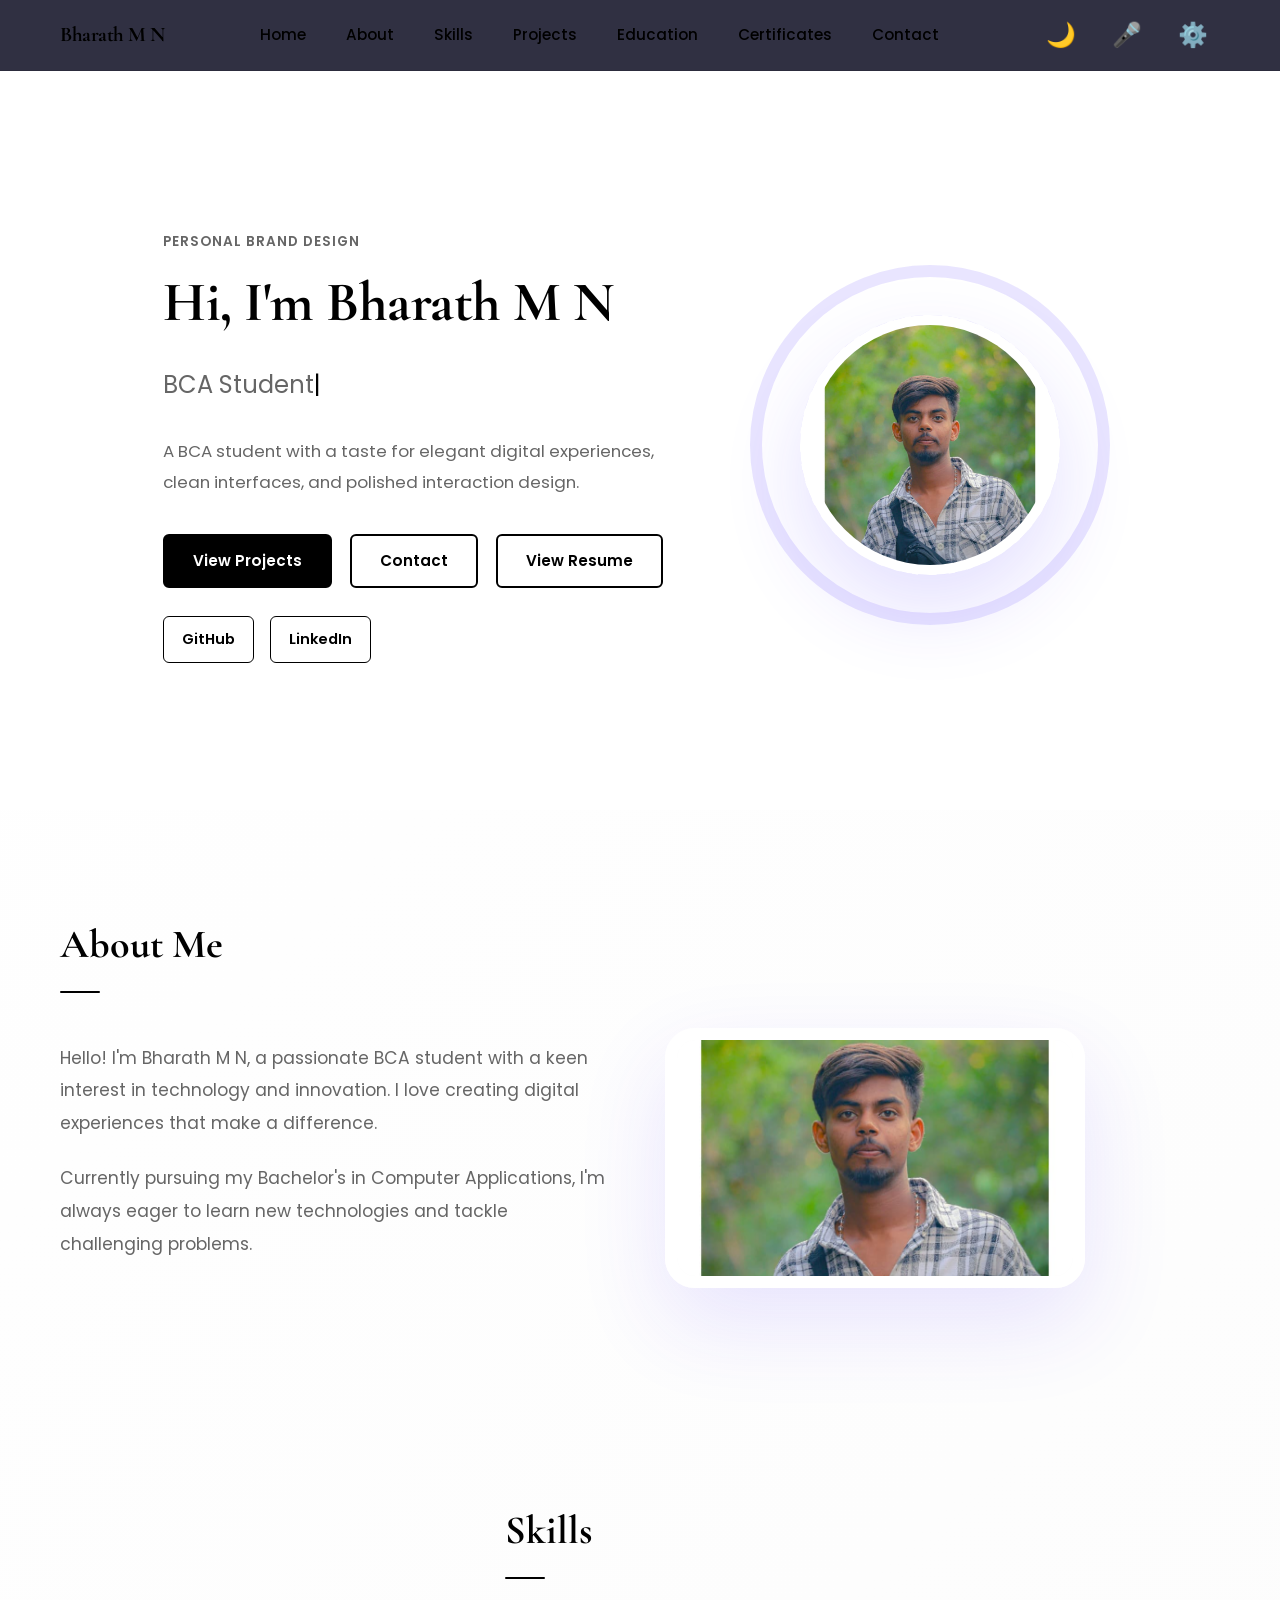
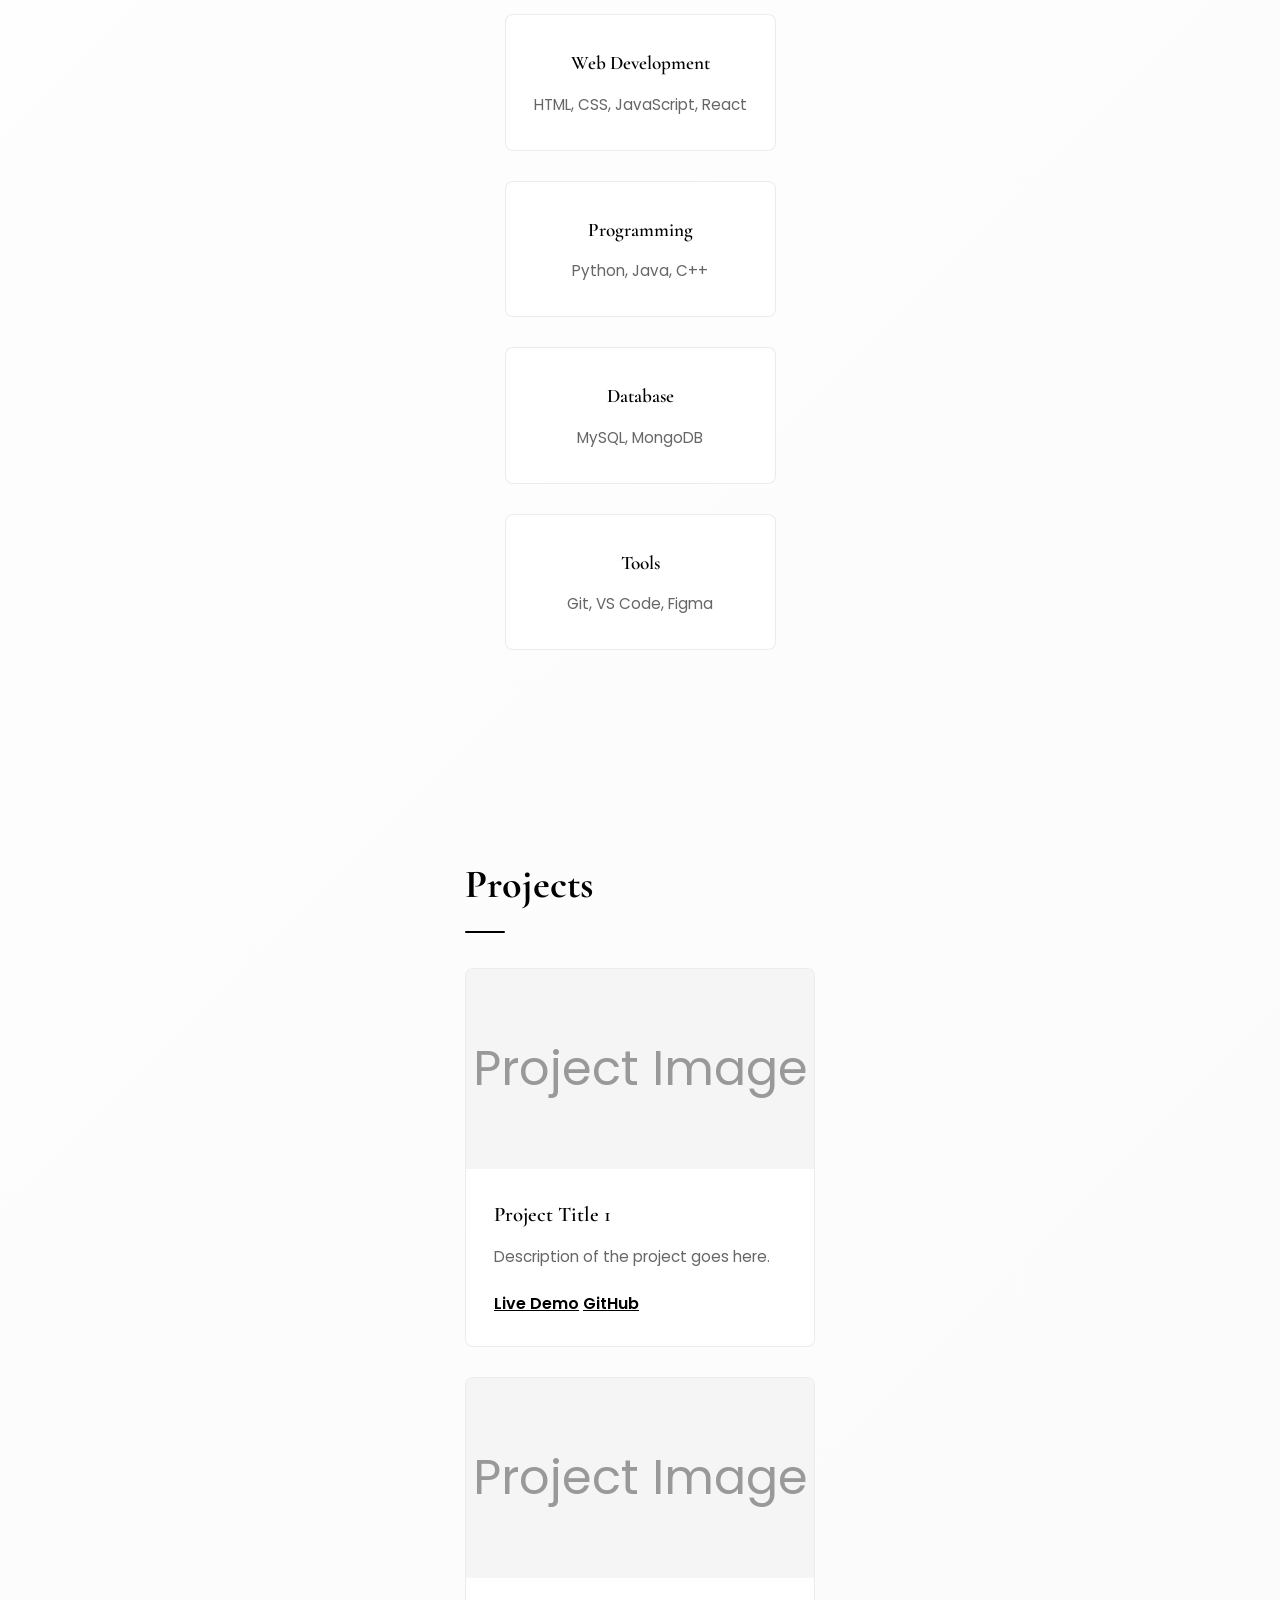
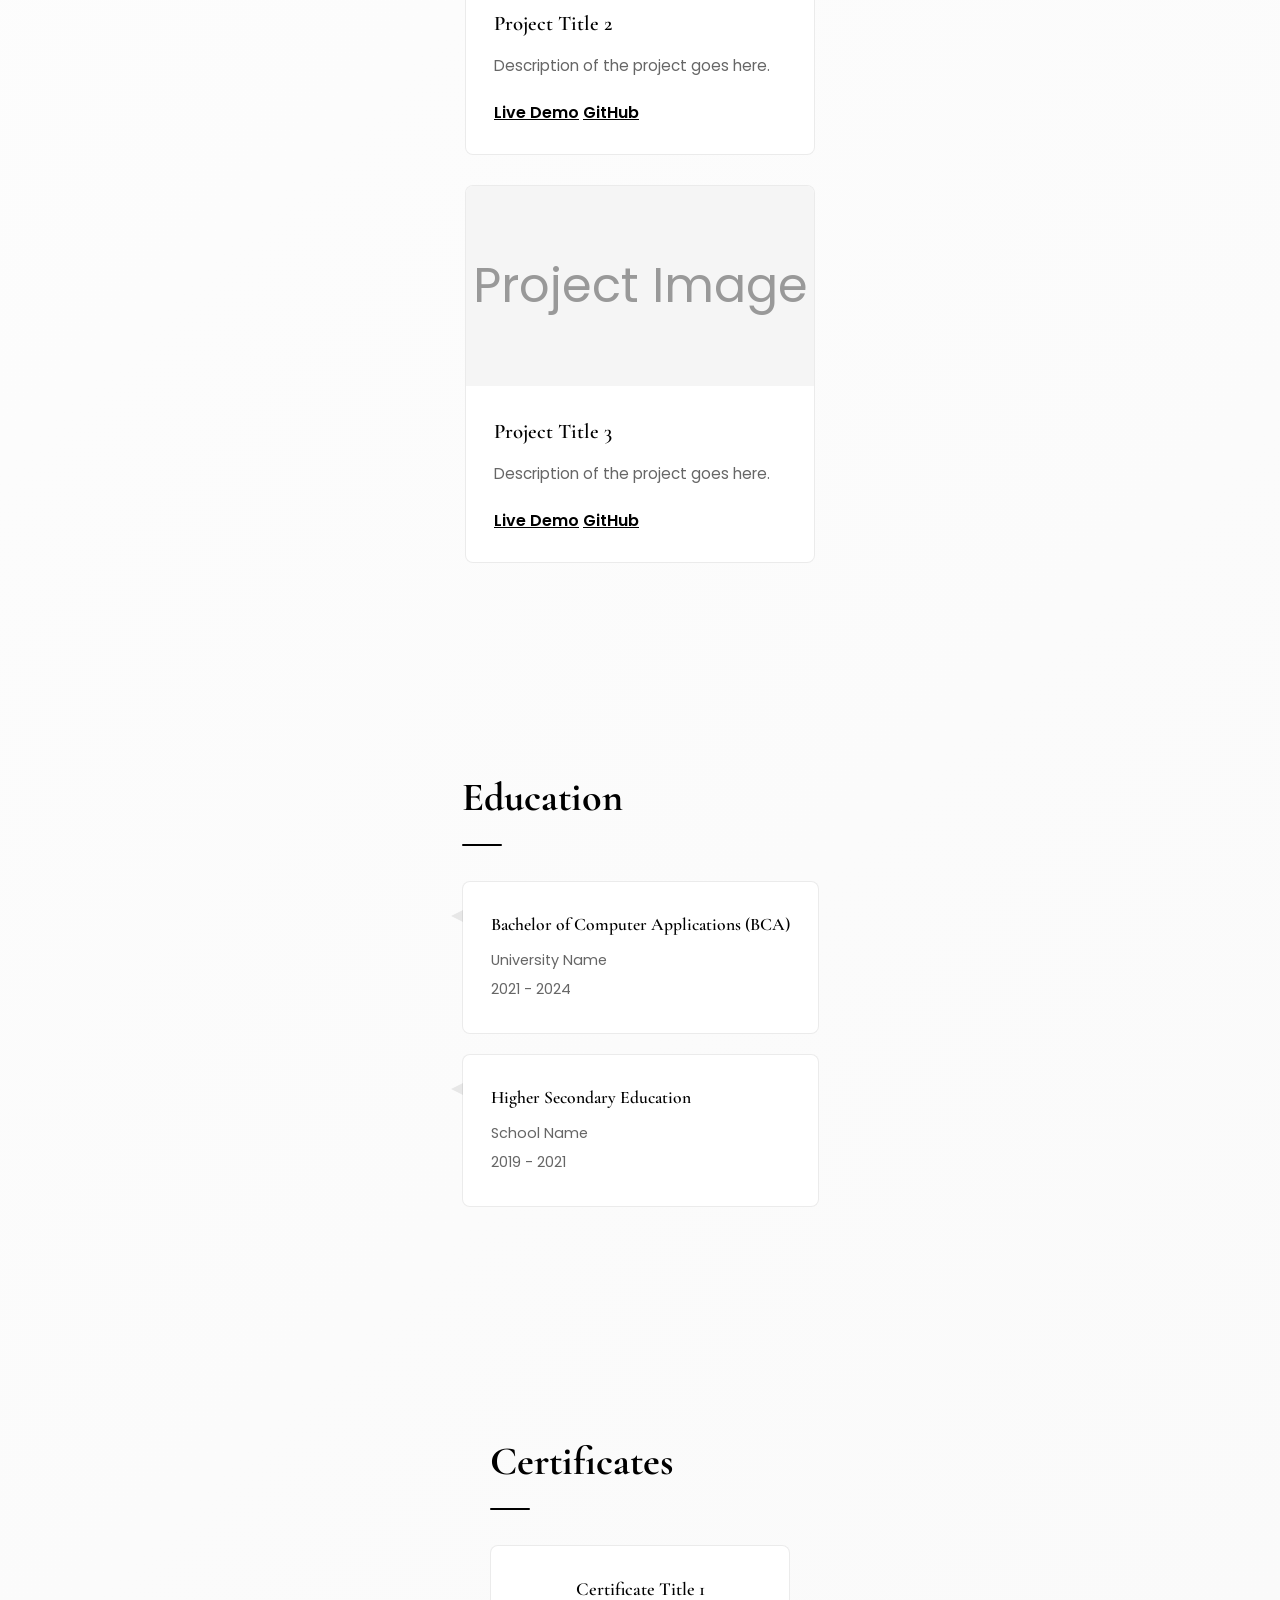
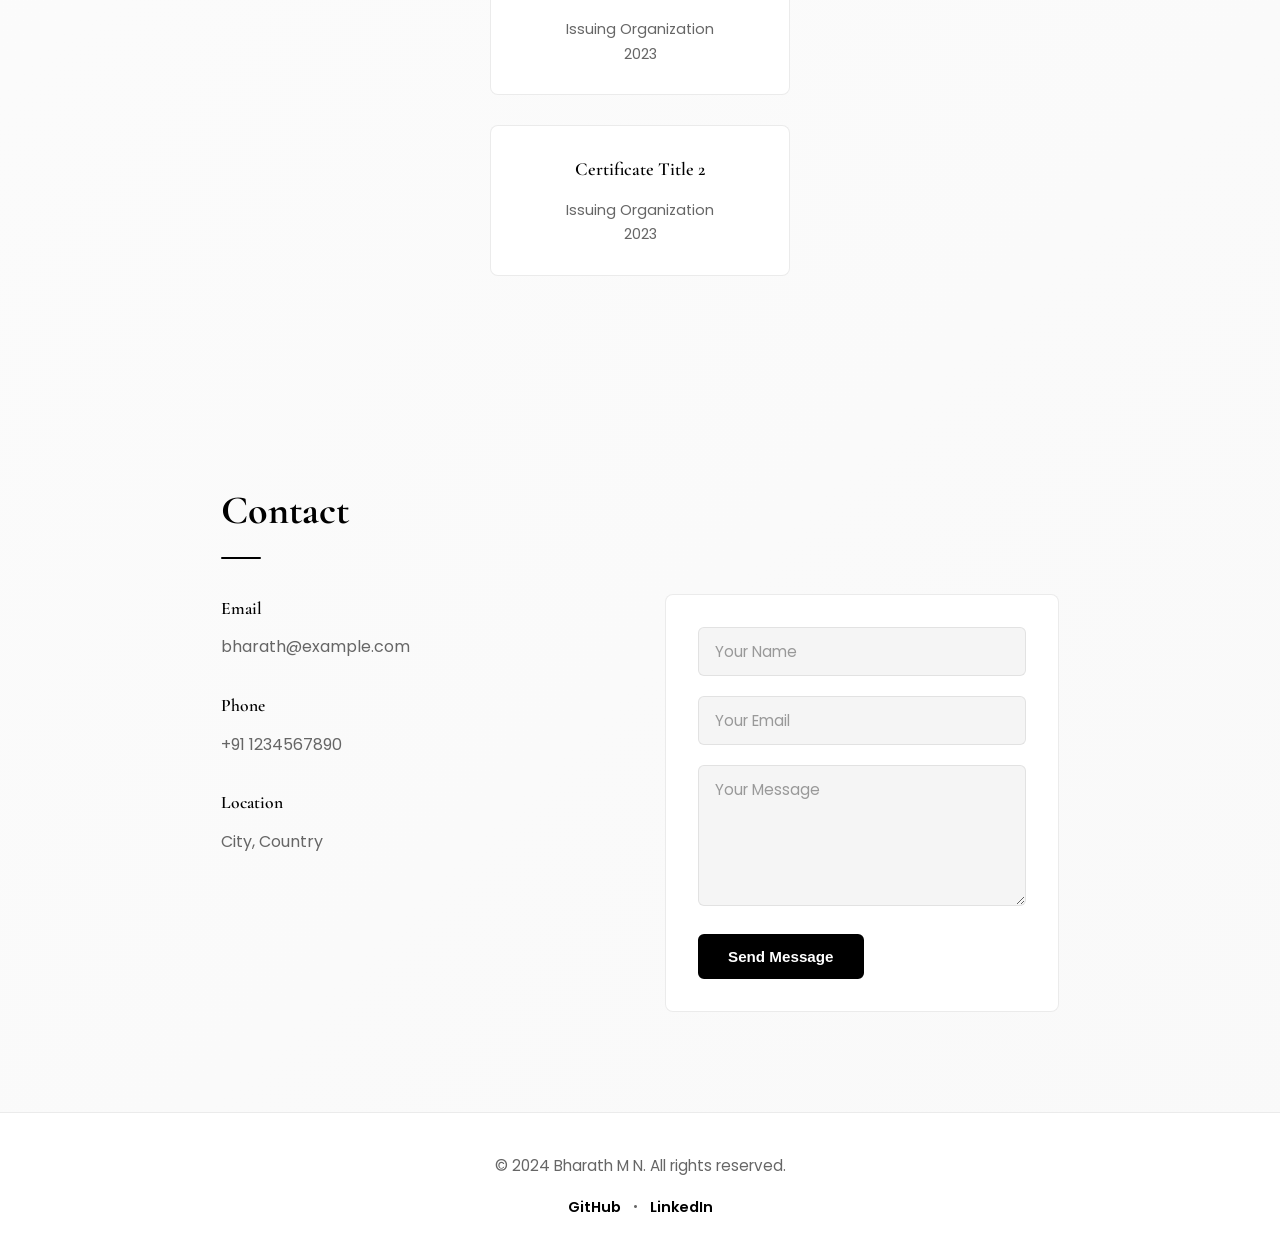
==== index.html @ c8666524 "Add files via upload" ====
<!DOCTYPE html>
<html lang="en">
<head>
    <meta charset="UTF-8">
    <meta name="viewport" content="width=device-width, initial-scale=1.0">
    <title>Bharath M N - Portfolio</title>
    <link rel="stylesheet" href="css/styles.css">
    <link rel="icon" href="favicon.png">
    <link href="https://fonts.googleapis.com/css2?family=Cormorant+Garamond:wght@500;600;700&family=Poppins:wght@300;400;500;600;700&display=swap" rel="stylesheet">
    <script src="js/voice.js" defer></script>
</head>
<body>
    <nav class="navbar">
        <div class="nav-container">
            <div class="nav-logo">Bharath M N</div>
            <ul class="nav-menu">
                <li><a href="#hero">Home</a></li>
                <li><a href="#about">About</a></li>
                <li><a href="#skills">Skills</a></li>
                <li><a href="#projects">Projects</a></li>
                <li><a href="#education">Education</a></li>
                <li><a href="#certificates">Certificates</a></li>
                <li><a href="#contact">Contact</a></li>
            </ul>
            <div class="nav-controls">
                <button class="theme-toggle" id="themeToggle" title="Toggle dark/light mode">
                    <span class="theme-icon">🌙</span>
                </button>
                <button class="voice-toggle" id="voiceToggle" title="Start voice command">
                    <span class="voice-icon">🎤</span>
                </button>
                <button class="voice-settings" id="voiceSettings" title="Voice settings">
                    <span class="settings-icon">⚙️</span>
                </button>
            </div>
            <div class="hamburger">
                <span></span>
                <span></span>
                <span></span>
            </div>
        </div>
    </nav>

    <!-- Voice Settings Modal -->
    <div class="modal" id="voiceModal">
        <div class="modal-content">
            <span class="close">&times;</span>
            <h2>Voice Settings</h2>
            <div class="voice-settings-form">
                <label>
                    <input type="radio" name="voice-gender" value="male" checked> Male Voice
                </label>
                <label>
                    <input type="radio" name="voice-gender" value="female"> Female Voice
                </label>
                <div class="voice-commands-list">
                    <h3>Available Voice Commands:</h3>
                    <ul>
                        <li><strong>Home</strong> - Go to home section</li>
                        <li><strong>About</strong> - Go to about section</li>
                        <li><strong>Skills</strong> - Go to skills section</li>
                        <li><strong>Projects</strong> - Go to projects section</li>
                        <li><strong>Education</strong> - Go to education section</li>
                        <li><strong>Contact</strong> - Go to contact section</li>
                        <li><strong>Read Page</strong> - Read current section aloud</li>
                    </ul>
                </div>
            </div>
        </div>
    </div>

    <!-- Voice Recognition Indicator -->
    <div class="voice-indicator" id="voiceIndicator">
        <div class="listening-dot"></div>
        <span id="voiceStatus">Listening...</span>
    </div>

    <section id="hero" class="hero">
        <div class="hero-grid container">
            <div class="hero-copy">
                <span class="eyebrow">Personal Brand Design</span>
                <h1 class="hero-title">Hi, I'm <span class="highlight">Bharath M N</span></h1>
                <div class="typing-container">
                    <span class="typing-text"></span>
                    <span class="cursor">|</span>
                </div>
                <p class="hero-subtitle">A BCA student with a taste for elegant digital experiences, clean interfaces, and polished interaction design.</p>
                <div class="hero-buttons">
                    <a href="#projects" class="btn btn-primary">View Projects</a>
                    <a href="#contact" class="btn btn-secondary">Contact</a>
                    <a href="resume.html" class="btn btn-outline">View Resume</a>
                </div>
                <div class="social-links">
                    <a href="https://github.com/bharathnataraju-ship-it" target="_blank" rel="noopener noreferrer" class="social-btn" title="GitHub">
                        <span>GitHub</span>
                    </a>
                    <a href="https://www.linkedin.com/in/bharath-m-n-846318335?utm_source=share_via&utm_content=profile&utm_medium=member_android" target="_blank" rel="noopener noreferrer" class="social-btn" title="LinkedIn">
                        <span>LinkedIn</span>
                    </a>
                </div>
            </div>
            <div class="hero-visual">
                <div class="profile-ring">
                    <img src="images/profile.jpg" alt="Bharath M N" class="profile-image">
                    <div class="ring glow"></div>
                    <div class="ring subtle"></div>
                </div>
            </div>
        </div>
    </section>

    <section id="about" class="section">
        <div class="container">
            <h2 class="section-title">About Me</h2>
            <div class="about-content">
                <div class="about-text">
                    <p>Hello! I'm Bharath M N, a passionate BCA student with a keen interest in technology and innovation. I love creating digital experiences that make a difference.</p>
                    <p>Currently pursuing my Bachelor's in Computer Applications, I'm always eager to learn new technologies and tackle challenging problems.</p>
                </div>
                <div class="about-image">
                    <img src="images/profile.jpg" alt="Bharath M N profile" class="profile-image large">
                </div>
            </div>
        </div>
    </section>

    <section id="skills" class="section">
        <div class="container">
            <h2 class="section-title">Skills</h2>
            <div class="skills-grid">
                <div class="skill-card">
                    <h3>Web Development</h3>
                    <p>HTML, CSS, JavaScript, React</p>
                </div>
                <div class="skill-card">
                    <h3>Programming</h3>
                    <p>Python, Java, C++</p>
                </div>
                <div class="skill-card">
                    <h3>Database</h3>
                    <p>MySQL, MongoDB</p>
                </div>
                <div class="skill-card">
                    <h3>Tools</h3>
                    <p>Git, VS Code, Figma</p>
                </div>
            </div>
        </div>
    </section>

    <section id="projects" class="section">
        <div class="container">
            <h2 class="section-title">Projects</h2>
            <div class="projects-grid">
                <div class="project-card">
                    <div class="project-image">
                        <span>Project Image</span>
                    </div>
                    <div class="project-content">
                        <h3>Project Title 1</h3>
                        <p>Description of the project goes here.</p>
                        <div class="project-links">
                            <a href="#" class="project-link">Live Demo</a>
                            <a href="#" class="project-link">GitHub</a>
                        </div>
                    </div>
                </div>
                <div class="project-card">
                    <div class="project-image">
                        <span>Project Image</span>
                    </div>
                    <div class="project-content">
                        <h3>Project Title 2</h3>
                        <p>Description of the project goes here.</p>
                        <div class="project-links">
                            <a href="#" class="project-link">Live Demo</a>
                            <a href="#" class="project-link">GitHub</a>
                        </div>
                    </div>
                </div>
                <div class="project-card">
                    <div class="project-image">
                        <span>Project Image</span>
                    </div>
                    <div class="project-content">
                        <h3>Project Title 3</h3>
                        <p>Description of the project goes here.</p>
                        <div class="project-links">
                            <a href="#" class="project-link">Live Demo</a>
                            <a href="#" class="project-link">GitHub</a>
                        </div>
                    </div>
                </div>
            </div>
        </div>
    </section>

    <section id="education" class="section">
        <div class="container">
            <h2 class="section-title">Education</h2>
            <div class="education-timeline">
                <div class="timeline-item">
                    <div class="timeline-content">
                        <h3>Bachelor of Computer Applications (BCA)</h3>
                        <p>University Name</p>
                        <p>2021 - 2024</p>
                    </div>
                </div>
                <div class="timeline-item">
                    <div class="timeline-content">
                        <h3>Higher Secondary Education</h3>
                        <p>School Name</p>
                        <p>2019 - 2021</p>
                    </div>
                </div>
            </div>
        </div>
    </section>

    <section id="certificates" class="section">
        <div class="container">
            <h2 class="section-title">Certificates</h2>
            <div class="certificates-grid">
                <div class="certificate-card">
                    <h3>Certificate Title 1</h3>
                    <p>Issuing Organization</p>
                    <p>2023</p>
                </div>
                <div class="certificate-card">
                    <h3>Certificate Title 2</h3>
                    <p>Issuing Organization</p>
                    <p>2023</p>
                </div>
            </div>
        </div>
    </section>

    <section id="contact" class="section">
        <div class="container">
            <h2 class="section-title">Contact</h2>
            <div class="contact-content">
                <div class="contact-info">
                    <div class="contact-item">
                        <h3>Email</h3>
                        <p>bharath@example.com</p>
                    </div>
                    <div class="contact-item">
                        <h3>Phone</h3>
                        <p>+91 1234567890</p>
                    </div>
                    <div class="contact-item">
                        <h3>Location</h3>
                        <p>City, Country</p>
                    </div>
                </div>
                <form class="contact-form">
                    <div class="form-group">
                        <input type="text" placeholder="Your Name" required>
                    </div>
                    <div class="form-group">
                        <input type="email" placeholder="Your Email" required>
                    </div>
                    <div class="form-group">
                        <textarea placeholder="Your Message" rows="5" required></textarea>
                    </div>
                    <button type="submit" class="btn btn-primary">Send Message</button>
                </form>
            </div>
        </div>
    </section>

    <footer class="footer">
        <div class="container">
            <div class="footer-content">
                <p>&copy; 2024 Bharath M N. All rights reserved.</p>
                <div class="footer-socials">
                    <a href="https://github.com/bharathnataraju-ship-it" target="_blank" rel="noopener noreferrer" class="footer-social-link" title="GitHub">
                        GitHub
                    </a>
                    <span class="divider">•</span>
                    <a href="https://www.linkedin.com/in/bharath-m-n-846318335?utm_source=share_via&utm_content=profile&utm_medium=member_android" target="_blank" rel="noopener noreferrer" class="footer-social-link" title="LinkedIn">
                        LinkedIn
                    </a>
                </div>
            </div>
        </div>
    </footer>

    <script src="js/script.js"></script>
</body>
</html>
---- css/styles.css ----
/* CSS Variables for Theming */
:root {
    --primary-color: #000000;
    --secondary-color: #333333;
    --text-primary: #000000;
    --text-secondary: #666666;
    --text-tertiary: #999999;
    --bg-primary: #ffffff;
    --bg-secondary: #f5f5f5;
    --bg-gradient: linear-gradient(135deg, #ffffff 0%, #f9f9f9 100%);
    --border-color: rgba(0, 0, 0, 0.08);
    --card-bg: rgba(255, 255, 255, 0.95);
    --transition: all 0.3s ease;
    --accent-color: #000000;
}

[data-theme="dark"] {
    --primary-color: #ffffff;
    --secondary-color: #e0e0e0;
    --text-primary: #ffffff;
    --text-secondary: #b3b3b3;
    --text-tertiary: #808080;
    --bg-primary: #1a1a1a;
    --bg-secondary: #2a2a2a;
    --bg-gradient: linear-gradient(135deg, #1a1a1a 0%, #262626 100%);
    --border-color: rgba(255, 255, 255, 0.08);
    --card-bg: rgba(40, 40, 40, 0.95);
    --transition: all 0.3s ease;
    --accent-color: #ffffff;
}

/* Reset and Base Styles */
* {
    margin: 0;
    padding: 0;
    box-sizing: border-box;
}

body {
    font-family: 'Poppins', sans-serif;
    line-height: 1.7;
    color: var(--text-primary);
    background: var(--bg-gradient);
    overflow-x: hidden;
    transition: var(--transition);
}

html {
    scroll-behavior: smooth;
}

h1, h2, h3, .nav-logo {
    font-family: 'Cormorant Garamond', serif;
}

/* Navigation */
.navbar {
    position: fixed;
    top: 0;
    width: 100%;
    background: var(--bg-primary);
    backdrop-filter: blur(10px);
    border-bottom: 1px solid var(--border-color);
    z-index: 1000;
    transition: var(--transition);
}

.nav-container {
    max-width: 1200px;
    margin: 0 auto;
    padding: 0 20px;
    display: flex;
    justify-content: space-between;
    align-items: center;
    height: 70px;
}

.nav-logo {
    font-size: 1.3rem;
    font-weight: 700;
    color: var(--text-primary);
    letter-spacing: -0.5px;
}

.nav-menu {
    display: flex;
    list-style: none;
    gap: 40px;
}

.nav-menu a {
    color: var(--text-primary);
    text-decoration: none;
    font-weight: 500;
    font-size: 0.95rem;
    transition: var(--transition);
    position: relative;
}

.nav-menu a::after {
    content: '';
    position: absolute;
    bottom: -4px;
    left: 0;
    width: 0;
    height: 2px;
    background: var(--text-primary);
    transition: width 0.3s ease;
}

.nav-menu a:hover::after {
    width: 100%;
}

.nav-controls {
    display: flex;
    gap: 12px;
    align-items: center;
}

.theme-toggle, .voice-toggle, .voice-settings {
    background: none;
    border: none;
    font-size: 1.5rem;
    cursor: pointer;
    padding: 8px 12px;
    border-radius: 8px;
    transition: var(--transition);
    display: flex;
    align-items: center;
    justify-content: center;
}

.theme-toggle:hover, .voice-toggle:hover, .voice-settings:hover {
    background: rgba(75, 44, 255, 0.1);
    transform: scale(1.1);
}

[data-theme="dark"] .theme-toggle:hover,
[data-theme="dark"] .voice-toggle:hover,
[data-theme="dark"] .voice-settings:hover {
    background: rgba(125, 90, 255, 0.2);
}

.hamburger {
    display: none;
    flex-direction: column;
    cursor: pointer;
}

.hamburger span {
    width: 26px;
    height: 3px;
    background: var(--text-primary);
    margin: 4px 0;
    transition: var(--transition);
}

.hero {
    min-height: 90vh;
    display: flex;
    align-items: center;
    justify-content: center;
    text-align: left;
    position: relative;
    overflow: hidden;
    padding-top: 80px;
    background: var(--bg-primary);
}

.hero::before {
    content: '';
    position: absolute;
    top: -10%;
    left: -10%;
    width: 50%;
    height: 50%;
    background: transparent;
    filter: blur(80px);
    z-index: -2;
}

.hero::after {
    content: '';
    position: absolute;
    right: -5%;
    bottom: 0;
    width: 45%;
    height: 45%;
    background: transparent;
    filter: blur(80px);
    z-index: -2;
}

.hero-grid {
    display: grid;
    grid-template-columns: 1.3fr 0.9fr;
    align-items: center;
    gap: 40px;
}

.hero-copy {
    max-width: 600px;
}

.eyebrow {
    display: inline-block;
    margin-bottom: 16px;
    color: var(--text-secondary);
    font-size: 0.85rem;
    letter-spacing: 1px;
    text-transform: uppercase;
    font-weight: 600;
}

.hero-title {
    font-size: 3.5rem;
    line-height: 1.2;
    margin-bottom: 24px;
    color: var(--text-primary);
    font-weight: 700;
    letter-spacing: -0.5px;
}

.hero-title .highlight {
    color: var(--text-primary);
    font-weight: 700;
}

.typing-container {
    font-size: 1.5rem;
    margin-bottom: 25px;
    min-height: 50px;
    display: flex;
    align-items: center;
    justify-content: flex-start;
}

.typing-text {
    color: var(--text-secondary);
}

.cursor {
    color: var(--primary-color);
    animation: blink 1s infinite;
}

.hero-subtitle {
    max-width: 540px;
    margin-bottom: 35px;
    color: var(--text-secondary);
    font-size: 1.05rem;
    line-height: 1.9;
}

.hero-buttons {
    display: flex;
    gap: 18px;
    flex-wrap: wrap;
}

.social-links {
    display: flex;
    gap: 16px;
    margin-top: 28px;
}

.social-btn {
    display: inline-flex;
    align-items: center;
    gap: 8px;
    padding: 10px 18px;
    border: 1px solid var(--text-primary);
    border-radius: 6px;
    color: var(--text-primary);
    text-decoration: none;
    font-weight: 600;
    font-size: 0.9rem;
    transition: var(--transition);
}

.social-btn:hover {
    background: var(--text-primary);
    color: var(--bg-primary);
    transform: translateY(-2px);
}

.btn {
    padding: 12px 28px;
    border-radius: 6px;
    text-decoration: none;
    font-weight: 600;
    transition: var(--transition);
    border: 2px solid var(--text-primary);
    font-size: 0.95rem;
    cursor: pointer;
}

.btn-primary {
    background: var(--text-primary);
    color: var(--bg-primary);
    border: 2px solid var(--text-primary);
}

.btn-primary:hover {
    background: transparent;
    color: var(--text-primary);
    transform: translateY(-2px);
}

.btn-secondary {
    background: transparent;
    color: var(--text-primary);
    border: 2px solid var(--text-primary);
}

.btn-secondary:hover {
    background: var(--text-primary);
    color: var(--bg-primary);
    transform: translateY(-2px);
}

.btn-outline {
    background: transparent;
    color: var(--text-primary);
    border: 2px solid var(--text-primary);
}

.btn-outline:hover {
    background: var(--text-primary);
    color: var(--bg-primary);
    transform: translateY(-2px);
}

.hero-visual {
    display: flex;
    justify-content: center;
    align-items: center;
}

.profile-ring {
    position: relative;
    width: 360px;
    height: 360px;
    display: flex;
    align-items: center;
    justify-content: center;
    margin: 0 auto;
}

.profile-ring .ring {
    position: absolute;
    border-radius: 50%;
}

.profile-ring .glow {
    width: 100%;
    height: 100%;
    border: 12px solid rgba(75, 44, 255, 0.12);
    animation: float 8s ease-in-out infinite;
}

.profile-ring .subtle {
    width: 260px;
    height: 260px;
    border: 6px dashed rgba(75, 44, 255, 0.18);
    animation: float 10s ease-in-out infinite reverse;
}

.profile-image {
    width: 260px;
    height: 260px;
    object-fit: cover;
    border-radius: 50%;
    border: 10px solid #ffffff;
    box-shadow: 0 35px 80px rgba(75, 44, 255, 0.15);
    position: relative;
    z-index: 1;
    animation: float 6s ease-in-out infinite;
}

@keyframes float {
    0%, 100% { transform: translateY(0px); }
    50% { transform: translateY(-12px); }
}

/* Section Styles */
.section {
    padding: 100px 0;
    min-height: auto;
    display: flex;
    align-items: center;
}

.container {
    max-width: 1200px;
    margin: 0 auto;
    padding: 0 20px;
}

.section-title {
    font-size: 2.5rem;
    font-weight: 700;
    text-align: left;
    margin-bottom: 50px;
    color: var(--text-primary);
    position: relative;
}

.section-title::after {
    content: '';
    position: absolute;
    bottom: -15px;
    left: 0;
    width: 40px;
    height: 2px;
    background: var(--text-primary);
    border-radius: 1px;
}

/* About Section */
.about-content {
    display: grid;
    grid-template-columns: 1fr 1fr;
    gap: 50px;
    align-items: center;
}

.about-text p {
    margin-bottom: 22px;
    font-size: 1.08rem;
    line-height: 1.9;
    color: var(--text-secondary);
}

.profile-image.large {
    width: 100%;
    max-width: 420px;
    border-radius: 30px;
    border: 12px solid #ffffff;
    box-shadow: 0 35px 90px rgba(75, 44, 255, 0.12);
    animation: float 6s ease-in-out infinite;
}

/* Skills Section */
.skills-grid {
    display: grid;
    grid-template-columns: repeat(auto-fit, minmax(250px, 1fr));
    gap: 30px;
}

.skill-card {
    background: var(--card-bg);
    border-radius: 8px;
    padding: 32px 28px;
    text-align: center;
    border: 1px solid var(--border-color);
    transition: var(--transition);
}

.skill-card:hover {
    border-color: var(--text-primary);
    transform: translateY(-2px);
}

.skill-card h3 {
    font-size: 1.2rem;
    margin-bottom: 12px;
    color: var(--text-primary);
    font-weight: 600;
}

.skill-card p {
    color: var(--text-secondary);
    font-size: 0.95rem;
}

/* Projects Section */
.projects-grid {
    display: grid;
    grid-template-columns: repeat(auto-fit, minmax(350px, 1fr));
    gap: 30px;
}

.project-card {
    background: var(--card-bg);
    border-radius: 8px;
    overflow: hidden;
    border: 1px solid var(--border-color);
    transition: var(--transition);
}

.project-card:hover {
    border-color: var(--text-primary);
    transform: translateY(-4px);
}

.project-image {
    height: 200px;
    background: var(--bg-secondary);
    display: flex;
    align-items: center;
    justify-content: center;
    color: var(--text-tertiary);
    font-size: 3rem;
}

.project-content {
    padding: 28px;
}

.project-content h3 {
    font-size: 1.3rem;
    margin-bottom: 12px;
    color: var(--text-primary);
    font-weight: 600;
}

.project-content p {
    color: var(--text-secondary);
    margin-bottom: 20px;
    font-size: 0.95rem;
}

.project-link {
    color: var(--text-primary);
    text-decoration: underline;
    font-weight: 600;
    transition: var(--transition);
}

.project-link:hover {
    opacity: 0.7;
}

/* Education Section */
.education-timeline {
    position: relative;
    max-width: 800px;
    margin: 0 auto;
}

.timeline-item {
    background: var(--card-bg);
    border-radius: 8px;
    padding: 28px;
    margin-bottom: 20px;
    border: 1px solid var(--border-color);
    position: relative;
}

[data-theme="dark"] .timeline-item {
    background: var(--card-bg);
    border: 1px solid var(--border-color);
}

.timeline-item::before {
    content: '';
    position: absolute;
    left: -12px;
    top: 28px;
    width: 0;
    height: 0;
    border-top: 6px solid transparent;
    border-bottom: 6px solid transparent;
    border-right: 12px solid var(--border-color);
}

.timeline-content h3 {
    font-size: 1.1rem;
    margin-bottom: 8px;
    color: var(--text-primary);
    font-weight: 600;
}

.timeline-content p {
    color: var(--text-secondary);
    margin-bottom: 4px;
    font-size: 0.9rem;
}

/* Certificates Section */
.certificates-grid {
    display: grid;
    grid-template-columns: repeat(auto-fit, minmax(300px, 1fr));
    gap: 30px;
}

.certificate-card {
    background: var(--card-bg);
    border-radius: 8px;
    padding: 28px;
    text-align: center;
    border: 1px solid var(--border-color);
    transition: var(--transition);
}

.certificate-card:hover {
    border-color: var(--text-primary);
    transform: translateY(-4px);
}

.certificate-card h3 {
    font-size: 1.15rem;
    margin-bottom: 12px;
    color: var(--text-primary);
    font-weight: 600;
}

.certificate-card p {
    color: var(--text-secondary);
    font-size: 0.9rem;
}

/* Contact Section */
.contact-content {
    display: grid;
    grid-template-columns: 1fr 1fr;
    gap: 50px;
    align-items: start;
}

.contact-info {
    display: flex;
    flex-direction: column;
    gap: 30px;
}

.contact-item h3 {
    font-size: 1.1rem;
    margin-bottom: 10px;
    color: var(--text-primary);
    font-weight: 600;
}

.contact-item p {
    color: var(--text-secondary);
}

.contact-form {
    background: var(--card-bg);
    border-radius: 8px;
    padding: 32px;
    border: 1px solid var(--border-color);
}

.form-group {
    margin-bottom: 20px;
}

.form-group input,
.form-group textarea {
    width: 100%;
    padding: 12px 16px;
    background: var(--bg-secondary);
    border: 1px solid var(--border-color);
    border-radius: 6px;
    color: var(--text-primary);
    font-family: 'Poppins', sans-serif;
    font-size: 0.95rem;
}

.form-group input::placeholder,
.form-group textarea::placeholder {
    color: var(--text-tertiary);
}

.form-group input:focus,
.form-group textarea:focus {
    outline: none;
    border-color: var(--text-primary);
    box-shadow: 0 0 0 2px rgba(0, 0, 0, 0.05);
}

/* Footer */
.footer {
    background: var(--card-bg);
    padding: 40px 0 30px;
    text-align: center;
    border-top: 1px solid var(--border-color);
}

.footer-content {
    display: flex;
    flex-direction: column;
    gap: 16px;
    align-items: center;
}

.footer p {
    color: var(--text-secondary);
    font-size: 0.95rem;
    margin: 0;
}

.footer-socials {
    display: flex;
    gap: 12px;
    align-items: center;
    justify-content: center;
    flex-wrap: wrap;
}

.footer-social-link {
    color: var(--text-primary);
    text-decoration: none;
    font-weight: 600;
    font-size: 0.9rem;
    transition: var(--transition);
    position: relative;
}

.footer-social-link::after {
    content: '';
    position: absolute;
    bottom: -2px;
    left: 0;
    width: 0;
    height: 2px;
    background: var(--text-primary);
    transition: width 0.3s ease;
}

.footer-social-link:hover::after {
    width: 100%;
}

.divider {
    color: var(--text-secondary);
    font-size: 0.8rem;
}

/* Modal Styles */
.modal {
    display: none;
    position: fixed;
    z-index: 2000;
    left: 0;
    top: 0;
    width: 100%;
    height: 100%;
    background-color: rgba(0, 0, 0, 0.5);
    animation: fadeIn 0.3s ease;
}

.modal.show {
    display: flex;
    align-items: center;
    justify-content: center;
}

.modal-content {
    background: var(--bg-primary);
    border-radius: 22px;
    padding: 35px;
    max-width: 500px;
    width: 90%;
    position: relative;
    box-shadow: 0 30px 90px rgba(0, 0, 0, 0.3);
    animation: slideIn 0.3s ease;
}

.close {
    position: absolute;
    right: 20px;
    top: 20px;
    font-size: 28px;
    font-weight: bold;
    color: var(--text-primary);
    cursor: pointer;
    transition: var(--transition);
}

.close:hover {
    color: var(--primary-color);
}

.modal-content h2 {
    color: var(--text-primary);
    margin-bottom: 25px;
    font-size: 1.8rem;
}

.voice-settings-form {
    display: flex;
    flex-direction: column;
    gap: 20px;
}

.voice-settings-form label {
    display: flex;
    align-items: center;
    gap: 12px;
    cursor: pointer;
    color: var(--text-primary);
    font-weight: 500;
}

.voice-settings-form input[type="radio"] {
    cursor: pointer;
    width: 18px;
    height: 18px;
    accent-color: var(--primary-color);
}

.voice-commands-list {
    background: var(--bg-secondary);
    border-radius: 16px;
    padding: 20px;
    margin-top: 20px;
}

.voice-commands-list h3 {
    color: var(--text-primary);
    margin-bottom: 15px;
    font-size: 1.1rem;
}

.voice-commands-list ul {
    list-style: none;
    display: flex;
    flex-direction: column;
    gap: 10px;
}

.voice-commands-list li {
    color: var(--text-secondary);
    font-size: 0.95rem;
    padding-left: 15px;
    position: relative;
}

.voice-commands-list li::before {
    content: '▸';
    position: absolute;
    left: 0;
    color: var(--primary-color);
}

/* Voice Indicator Styles */
.voice-indicator {
    position: fixed;
    bottom: 30px;
    right: 30px;
    background: var(--primary-color);
    color: white;
    padding: 15px 25px;
    border-radius: 50px;
    display: none;
    align-items: center;
    gap: 12px;
    z-index: 999;
    box-shadow: 0 10px 30px rgba(75, 44, 255, 0.3);
    animation: slideUp 0.3s ease;
}

.voice-indicator.show {
    display: flex;
}

.listening-dot {
    width: 12px;
    height: 12px;
    background: white;
    border-radius: 50%;
    animation: pulse 1.5s infinite;
}

@keyframes pulse {
    0%, 100% {
        opacity: 1;
        transform: scale(1);
    }
    50% {
        opacity: 0.6;
        transform: scale(1.2);
    }
}

@keyframes fadeIn {
    from {
        opacity: 0;
    }
    to {
        opacity: 1;
    }
}

@keyframes slideIn {
    from {
        transform: translateY(-50px);
        opacity: 0;
    }
    to {
        transform: translateY(0);
        opacity: 1;
    }
}

@keyframes slideUp {
    from {
        transform: translateY(100px);
        opacity: 0;
    }
    to {
        transform: translateY(0);
        opacity: 1;
    }
}

/* Responsive Design */
@media (max-width: 1024px) {
    .hero-grid {
        grid-template-columns: 1fr;
        text-align: center;
    }

    .hero-copy {
        max-width: 100%;
    }

    .hero-visual {
        margin-top: 40px;
    }
}

@media (max-width: 768px) {
    .nav-menu {
        display: none;
    }

    .nav-menu.active {
        display: flex;
        flex-direction: column;
        position: absolute;
        top: 80px;
        left: 20px;
        right: 20px;
        background: rgba(255, 255, 255, 0.98);
        border-radius: 18px;
        padding: 18px 24px;
        box-shadow: 0 24px 60px rgba(75, 44, 255, 0.12);
        gap: 16px;
        z-index: 999;
    }

    [data-theme="dark"] .nav-menu.active {
        background: rgba(45, 52, 77, 0.98);
    }

    .hamburger {
        display: flex;
        z-index: 999;
    }

    .hamburger.active span:nth-child(1) {
        transform: translateY(7px) rotate(45deg);
    }

    .hamburger.active span:nth-child(2) {
        opacity: 0;
    }

    .hamburger.active span:nth-child(3) {
        transform: translateY(-7px) rotate(-45deg);
    }

    .nav-controls {
        order: -1;
    }

    .hero-title {
        font-size: 2.5rem;
    }

    .typing-container {
        font-size: 1.2rem;
    }

    .about-content {
        grid-template-columns: 1fr;
        text-align: center;
    }

    .contact-content {
        grid-template-columns: 1fr;
    }

    .hero-buttons {
        flex-direction: column;
        align-items: center;
    }

    .btn {
        width: 220px;
    }

    .voice-indicator {
        bottom: 20px;
        right: 20px;
        font-size: 0.9rem;
    }

    .modal-content {
        width: 95%;
        padding: 25px;
    }
}

@media (max-width: 480px) {
    .hero-title {
        font-size: 2rem;
    }

    .section-title {
        font-size: 2rem;
    }

    .container {
        padding: 0 15px;
    }

    .section {
        padding: 80px 0;
    }

    .nav-controls {
        gap: 8px;
    }

    .theme-toggle, .voice-toggle, .voice-settings {
        font-size: 1.2rem;
        padding: 6px 8px;
    }
}
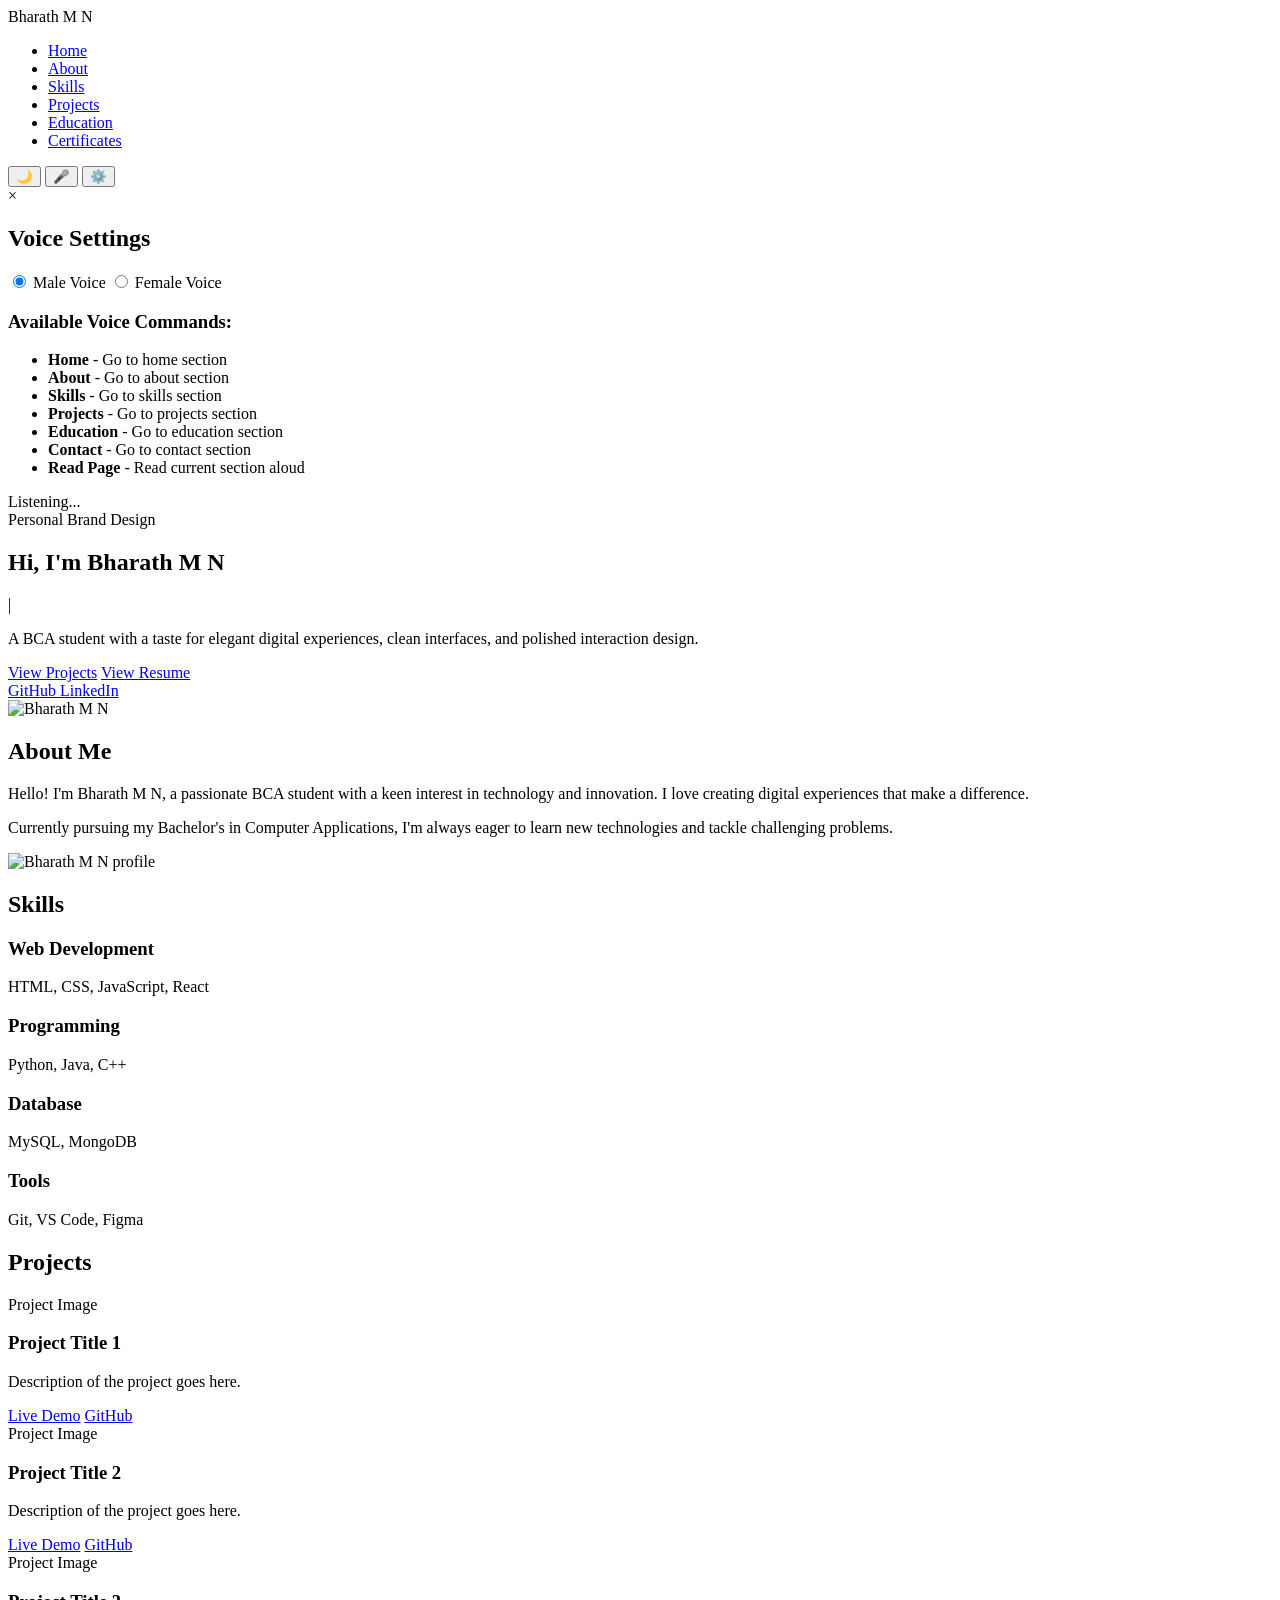
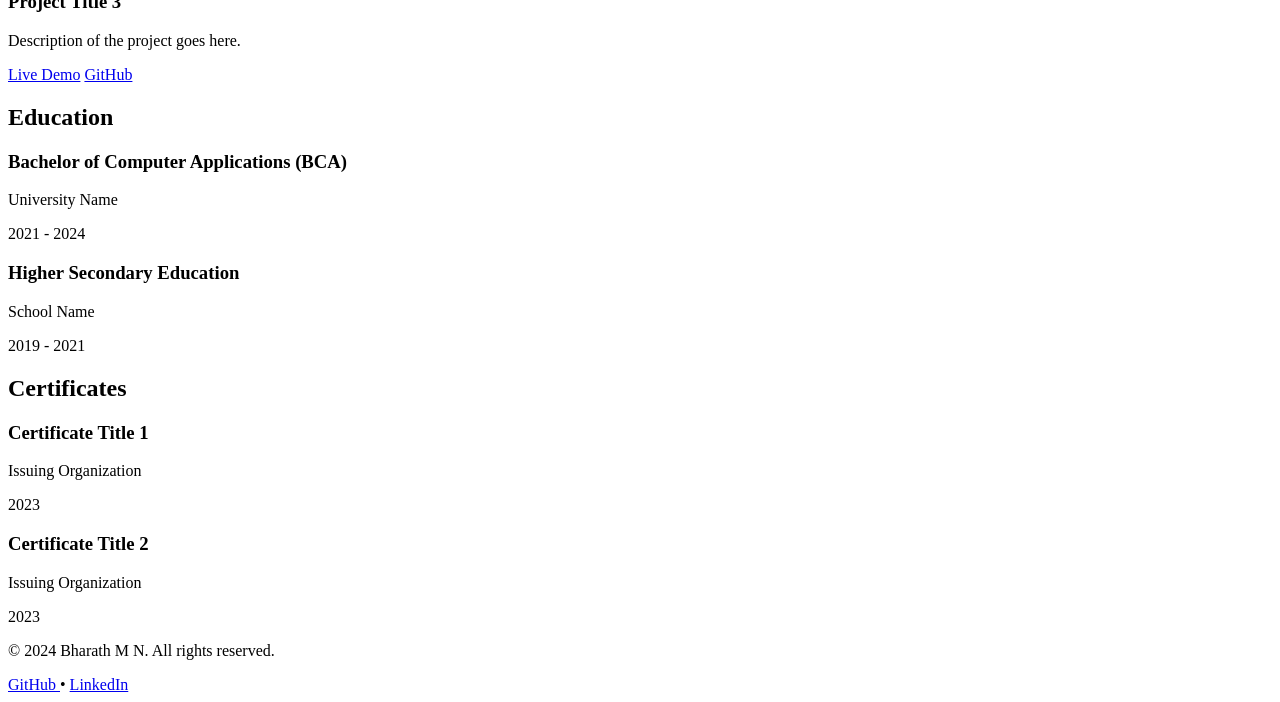
==== commit 6d3b38bb: "Add files via upload" ====
--- a/index.html
+++ b/index.html
@@ -20,7 +20,6 @@
                 <li><a href="#projects">Projects</a></li>
                 <li><a href="#education">Education</a></li>
                 <li><a href="#certificates">Certificates</a></li>
-                <li><a href="#contact">Contact</a></li>
             </ul>
             <div class="nav-controls">
                 <button class="theme-toggle" id="themeToggle" title="Toggle dark/light mode">
@@ -87,7 +86,6 @@
                 <p class="hero-subtitle">A BCA student with a taste for elegant digital experiences, clean interfaces, and polished interaction design.</p>
                 <div class="hero-buttons">
                     <a href="#projects" class="btn btn-primary">View Projects</a>
-                    <a href="#contact" class="btn btn-secondary">Contact</a>
                     <a href="resume.html" class="btn btn-outline">View Resume</a>
                 </div>
                 <div class="social-links">
@@ -235,40 +233,6 @@
         </div>
     </section>
 
-    <section id="contact" class="section">
-        <div class="container">
-            <h2 class="section-title">Contact</h2>
-            <div class="contact-content">
-                <div class="contact-info">
-                    <div class="contact-item">
-                        <h3>Email</h3>
-                        <p>bharath@example.com</p>
-                    </div>
-                    <div class="contact-item">
-                        <h3>Phone</h3>
-                        <p>+91 1234567890</p>
-                    </div>
-                    <div class="contact-item">
-                        <h3>Location</h3>
-                        <p>City, Country</p>
-                    </div>
-                </div>
-                <form class="contact-form">
-                    <div class="form-group">
-                        <input type="text" placeholder="Your Name" required>
-                    </div>
-                    <div class="form-group">
-                        <input type="email" placeholder="Your Email" required>
-                    </div>
-                    <div class="form-group">
-                        <textarea placeholder="Your Message" rows="5" required></textarea>
-                    </div>
-                    <button type="submit" class="btn btn-primary">Send Message</button>
-                </form>
-            </div>
-        </div>
-    </section>
-
     <footer class="footer">
         <div class="container">
             <div class="footer-content">
